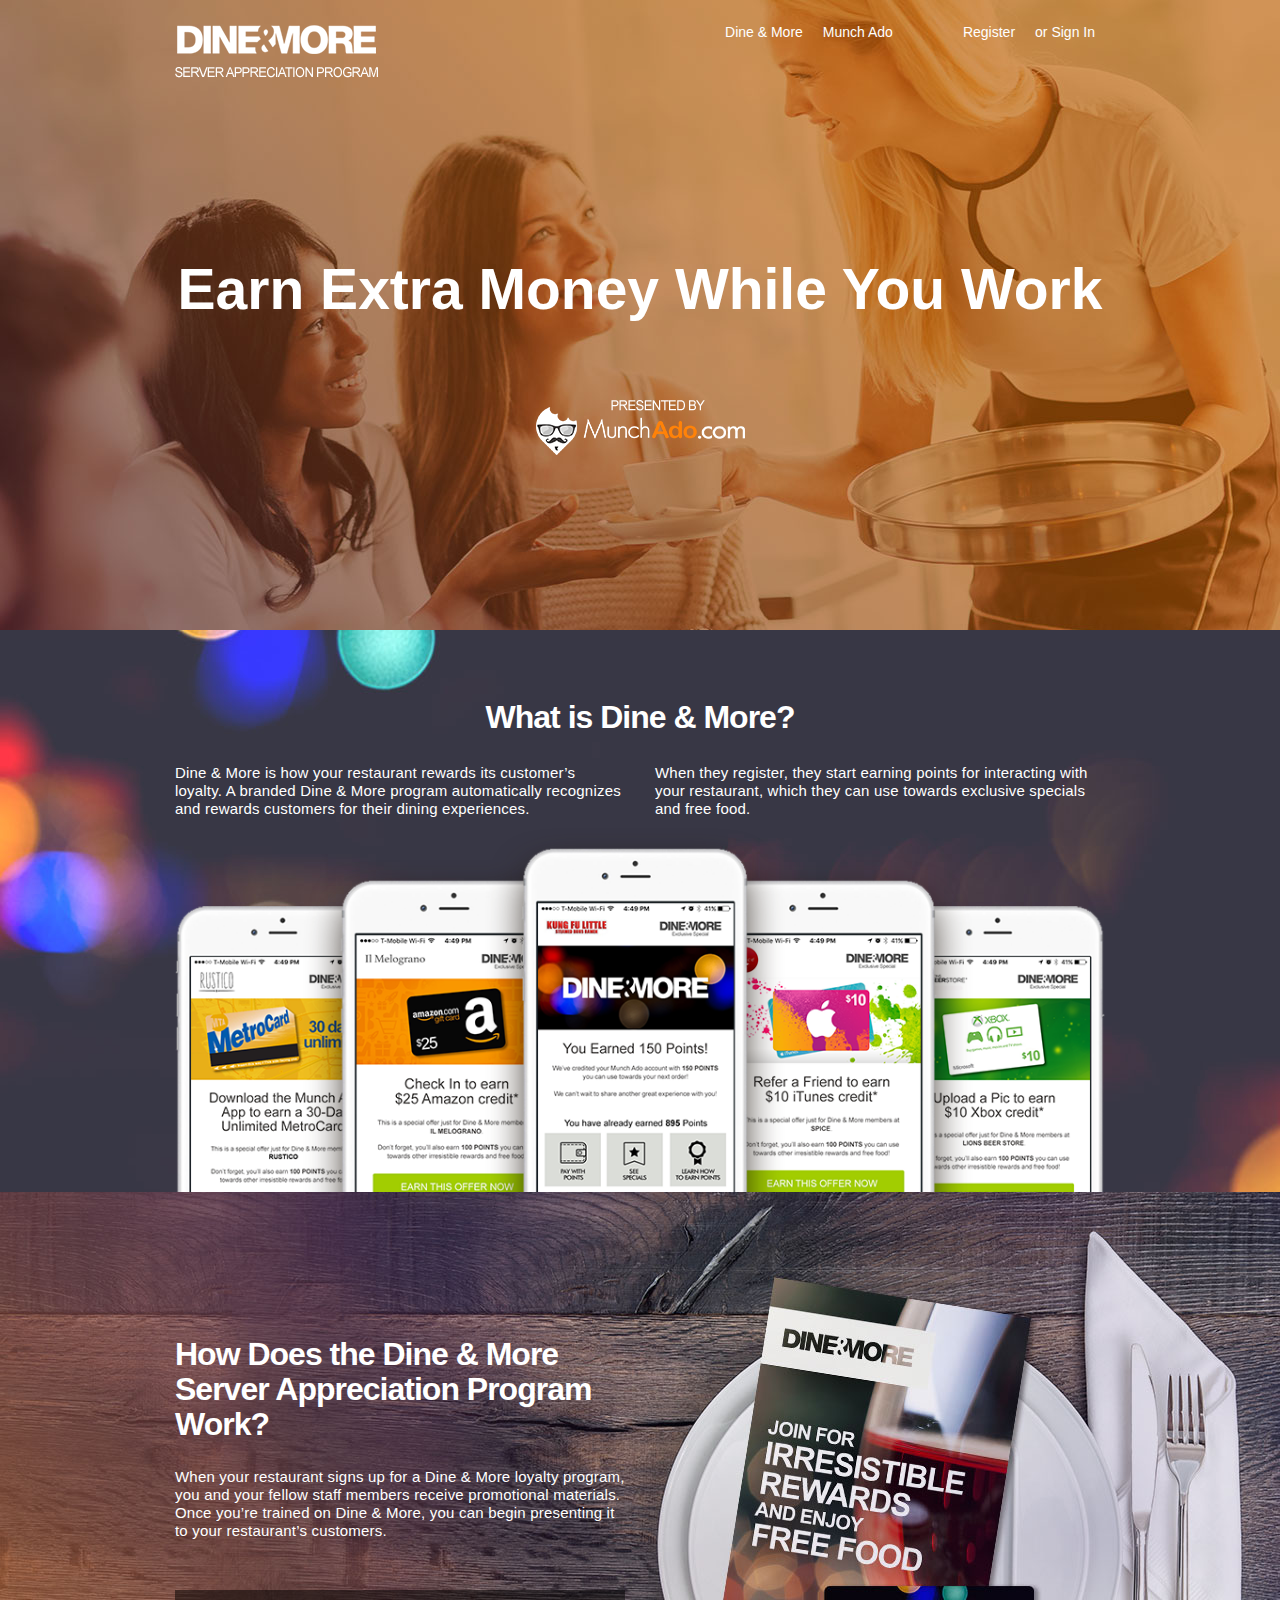
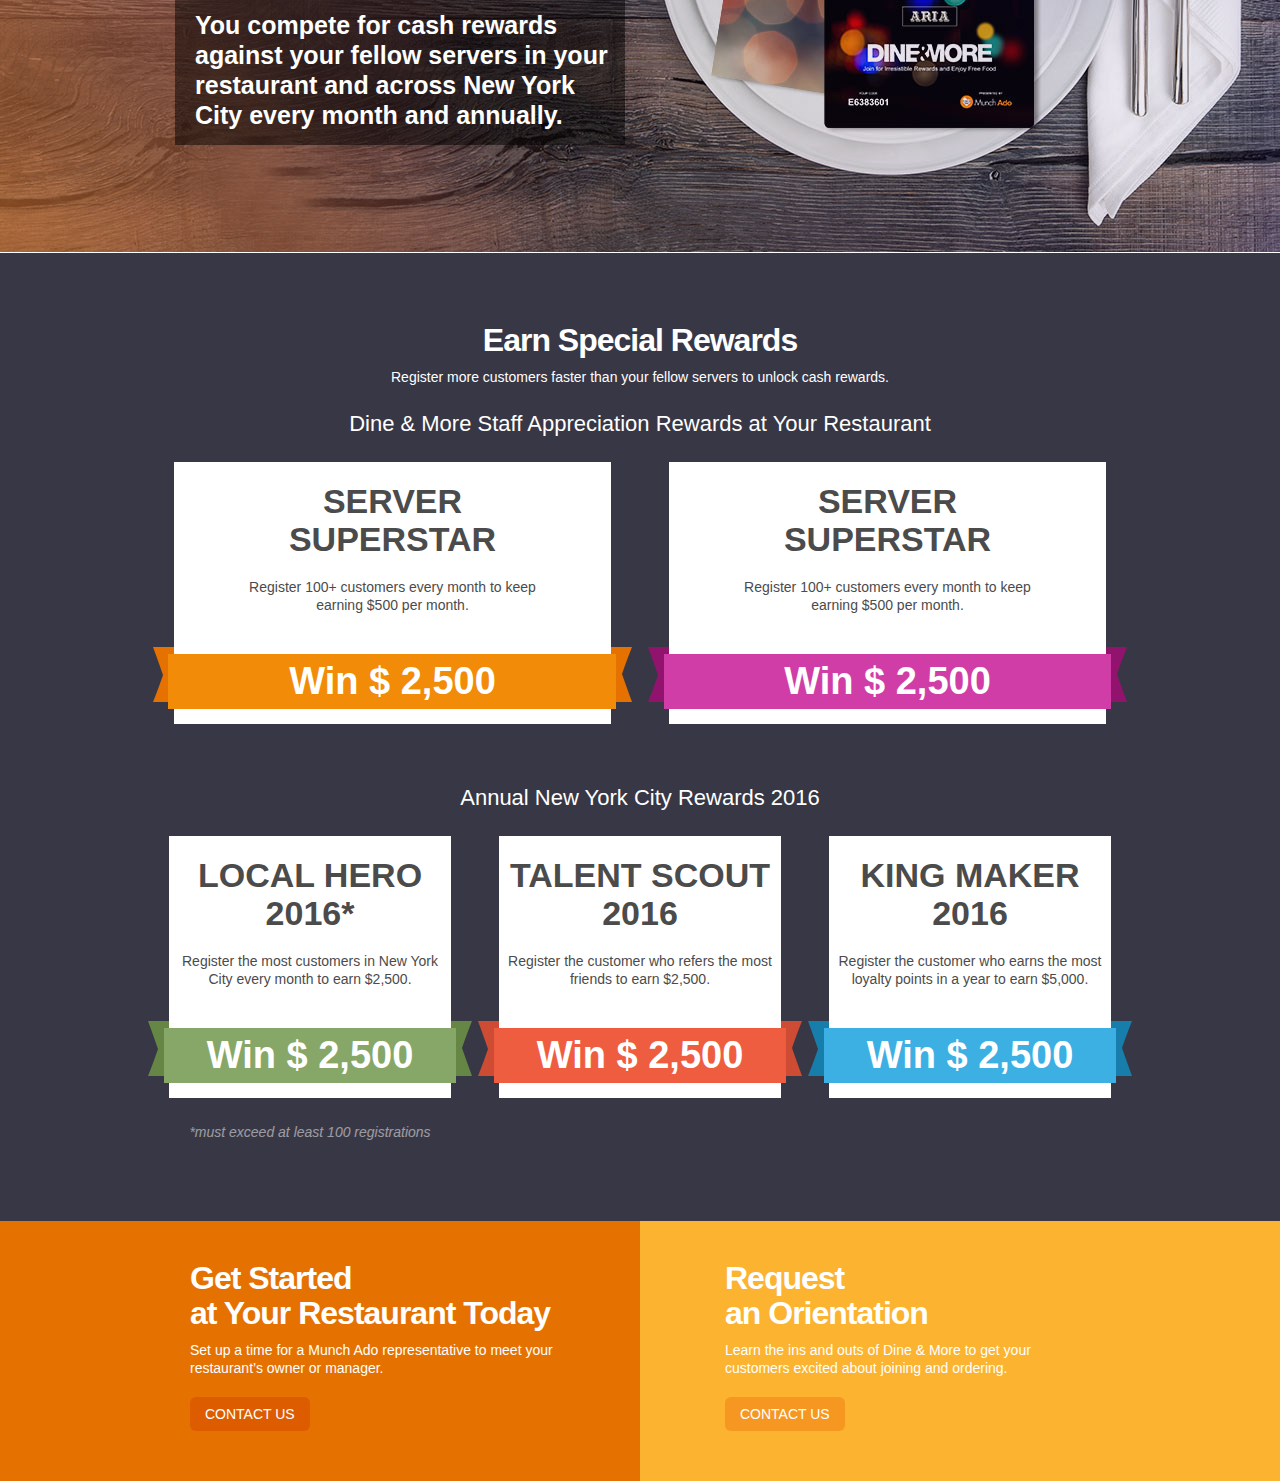
==== index.html @ 6627cf3b "bug fixing" ====
﻿<!DOCTYPE html>
<html lang="en">
<head>
    <meta charset="utf-8">
    <meta http-equiv="X-UA-Compatible" content="IE=edge">
    <meta name="viewport" content="width=device-width, initial-scale=1">
    <!-- The above 3 meta tags *must* come first in the head; any other head content must come *after* these tags -->
    <title>Dine &amp; More Staff Srogram</title>

    <!-- Bootstrap -->
    <link href="bootstrap/css/bootstrap.min.css" rel="stylesheet">
    <link href="css/main.css" rel="stylesheet">
    <script src="js/jquery.min.js"></script>
    <script type="text/javascript" src="js/jstorage.js"></script>

    <!-- HTML5 shim and Respond.js for IE8 support of HTML5 elements and media queries -->
    <!-- WARNING: Respond.js doesn't work if you view the page via file:// -->
    <!--[if lt IE 9]>
      <script src="https://oss.maxcdn.com/html5shiv/3.7.3/html5shiv.min.js"></script>
      <script src="https://oss.maxcdn.com/respond/1.4.2/respond.min.js"></script>
    <![endif]-->
<script type="text/javascript">
   if($.jStorage.get('isLoggedIn') && $.jStorage.get('isLoggedIn') == true){
      window.location.href = 'stats.html';
   }
</script>
</head>
<body>
    <main class="col-xs-12">
        <section class="firstSection row">
            <div class="w960">
                <div class="container-fluid">
                    <div class="row">
                        <nav class="navigation">
                            <!-- Brand and toggle get grouped for better mobile display -->
                            <div class="navbar-header">
                                <button type="button" class="navbar-toggle collapsed" data-toggle="collapse" data-target="#bs-example-navbar-collapse-1" aria-expanded="false">
                                    <span class="sr-only">Toggle navigation</span>
                                    <span class="icon-bar"></span>
                                    <span class="icon-bar"></span>
                                    <span class="icon-bar"></span>
                                </button>
                                <a class="navbar-brand" href="#"><img src="images/dnmstaffprogram.png" alt="D &amp; M Stafr Program" class="logoImg"></a>
                            </div>

                            <!-- Collect the nav links, forms, and other content for toggling -->
                            <div class="collapse navbar-collapse" id="bs-example-navbar-collapse-1">
                                <ul class="nav navbar-nav navbar-right">
                                    <li><a href="#">Dine &amp; More</a></li>
                                    <li><a href="https://munchado.com" target="_blank">Munch Ado</a></li>
                                    <li class="w50 hidden-xs"></li>
                                    <li><a href="#" data-toggle="modal" data-target="#myModal" id="register-popup">Register</a></li>
                                    <li><a href="#" data-toggle="modal" data-target="#myModal2" id="login-popup">or Sign In</a></li>
                                </ul>
                            </div><!-- /.navbar-collapse -->
                        </nav>
                    </div>
                    <div class="row text-center">
                        <h1 class="earnExtraMoneyTxt">Earn Extra Money While <br class="hidden-xs hidden-md hidden-lg">You Work</h1>
                        <img src="images/munchadologo.png" alt="Presented By Munchado Logo" class="munchadoLogo">
                    </div>
                </div>
            </div>
        </section>

        <section class="secondSection row">
            <div class="w960">
                <div class="container-fluid">
                    <h1 class="text-center whatIsDineNMore">What is Dine &amp; More?</h1>
                    <div class="row">
                        <div class="col-md-6">
                            <p class="para1">Dine &amp; More is how your restaurant rewards its customer’s loyalty. A branded Dine & More program automatically recognizes and rewards customers for their dining experiences. </p>
                        </div>
                        <div class="col-md-6">
                            <p class="para1">When they register, they start earning points for interacting with your restaurant, which they can use towards exclusive specials and free food.</p>
                        </div>
                        <div class="container-fluid">
                            <img src="images/mobiles-img.png" alt="" class="mobilesImg img-responsive">
                        </div>
                    </div>
                </div>
            </div>
        </section>
        <section class="thirdSection row">
            <div class="w960">
                <div class="container-fluid">
                    <div class="row">
                        <div class="col-md-6">
                            <h1 class="whatIsDineNMore">How Does the Dine &amp; More Server Appreciation Program Work?</h1>
                            <p class="para1">
                                When your restaurant signs up for a Dine &amp; More loyalty program, you and your fellow staff members receive promotional materials. Once you’re trained on
                                Dine &amp; More, you can begin presenting it to your restaurant’s customers.
                            </p>
                            <div class="blackBox">
                                You compete for cash rewards against your fellow servers in your restaurant and across New York City every month and annually.
                            </div>
                        </div>
                    </div>
                </div>
            </div>
        </section>
        <section class="fourthSection row">
            <div class="w960">
                <div class="container-fluid text-center white">
                    <div class="row">
                        <h1 class="whatIsDineNMore">Earn Special Rewards </h1>
                        <p>Register more customers faster than your fellow servers to unlock cash rewards.</p>
                        <h2 class="dNMStaffAprdiation">Dine &amp; More Staff Appreciation Rewards at Your Restaurant </h2>
                    </div>
                    <div class="row">
                        <div class="row marNonMob">
                            <div class="col-md-6">
                                <div class="winOfferBox">
                                    <h3>server superstar</h3>
                                    <p>Register 100+ customers every month to keep earning $500 per month.</p>
                                    <div class="priceDiv bgColorOrange">
                                        Win $ 2,500
                                        <img src="images/left-offer-img-orange.png" alt="" class="leftOfferImg">
                                        <img src="images/right-offer-img-orange.png" alt="" class="righttOfferImg">
                                    </div>
                                </div>
                            </div>
                            <div class="col-md-6">
                                <div class="winOfferBox">
                                    <h3>server superstar</h3>
                                    <p>Register 100+ customers every month to keep earning $500 per month.</p>
                                    <div class="priceDiv bgColorVoilet">
                                        Win $ 2,500
                                        <img src="images/left-offer-img-voilet.png" alt="" class="leftOfferImg">
                                        <img src="images/right-offer-img-voilet.png" alt="" class="righttOfferImg">
                                    </div>
                                </div>
                            </div>
                        </div>
                    </div>
                    <div class="row">&nbsp;<br>&nbsp;</div>
                    <div class="row">
                        <h2 class="dNMStaffAprdiation">Annual New York City Rewards 2016</h2>
                    </div>
                    <div class="row">
                        <div class="row marNonMob">
                            <div class="col-md-4">
                                <div class="winOfferBox">
                                    <h3>Local Hero 2016*</h3>
                                    <p>Register the most customers in New York City every month to earn $2,500.</p>
                                    <div class="priceDiv bgColorGreen">
                                        Win $ 2,500
                                        <img src="images/left-offer-img-green.png" alt="" class="leftOfferImg">
                                        <img src="images/right-offer-img-green.png" alt="" class="righttOfferImg">
                                    </div>
                                </div>
                            </div>
                            <div class="col-md-4">
                                <div class="winOfferBox">
                                    <h3>talent scout 2016</h3>
                                    <p>Register the customer who refers the most friends to earn $2,500.</p>
                                    <div class="priceDiv bgColorRed">
                                        Win $ 2,500
                                        <img src="images/left-offer-img-red.png" alt="" class="leftOfferImg">
                                        <img src="images/right-offer-img-red.png" alt="" class="righttOfferImg">
                                    </div>
                                </div>
                            </div>
                            <div class="col-md-4">
                                <div class="winOfferBox">
                                    <h3>king maker 2016</h3>
                                    <p>Register the customer who earns the most loyalty points in a year to earn $5,000.</p>
                                    <div class="priceDiv bgColorBlue">
                                        Win $ 2,500
                                        <img src="images/left-offer-img-blue.png" alt="" class="leftOfferImg">
                                        <img src="images/right-offer-img-blue.png" alt="" class="righttOfferImg">
                                    </div>
                                </div>
                            </div>
                            <div class="col-md-4 text-center">
                                <em class="alfaHalf">*must exceed at least 100 registrations</em>
                            </div>

                        </div>
                    </div>
                </div>
            </div>
        </section>
        <section class="fifthSection row">
            <div class="leftDiv col-sm-6 col-xs-12">
                <div class="getStartedDiv">
                    <h1 class="whatIsDineNMore">Get Started <br>at Your Restaurant Today </h1>
                    <p>Set up a time for a Munch Ado representative to meet your restaurant’s owner or manager.</p>
                    <div><a href="mailto:grow@munchado.biz">Contact Us</a></div>
                </div>
            </div>
            <div class="rightDiv col-sm-6  col-xs-12">
                <div class="pull-left getStartedDiv">
                    <h1 class="whatIsDineNMore">Request <br>an Orientation</h1>
                    <p>Learn the ins and outs of Dine & More to get your customers excited about joining and ordering. </p>
                    <div><a href="mailto:grow@munchado.biz">Contact Us</a></div>
                </div>
            </div>
        </section>
    </main>


    <div class="modal fade" tabindex="-1" role="dialog" id="myModal">
        <div class="modal-dialog modal-lg" role="document">
            <div class="modal-content">
                <div class="modal-header modalHeader">
                    <button type="button" class="close" data-dismiss="modal" aria-label="Close"><span aria-hidden="true">&times;</span></button>
                    <h4 class="modal-title modalTitle">Join the Dine &amp; More Server Appreciation Program to compete for cash rewards. </h4>
                </div>
                <div class="modal-body">
                    <div class="registrationDiv">
                        <div class="form-group row">
                            <div class="col-sm-4 text-right">
                                <label for="recipient-name" class="control-label">Recipient:</label>
                            </div>
                            <div class="col-sm-4">
                                <input type="text" class="form-control" name="first_name" id="first_name">
                                <p class="error-message new-location-msg hide">Sorry, We don't talk to strangers</p>
                            </div>
                            <div class="col-sm-4"><input type="text" class="form-control" name="last_name" id="last_name"></div>
                        </div>
                        <div class="form-group row">
                            <div class="col-sm-4 text-right">
                                <label for="recipient-name" class="control-label">Select Your Restaurant</label>
                            </div>
                            <div class="col-sm-8">
                                <select class="form-control" id="rest-list" name="rest-name"></select>
                                <p class="error-message new-location-msg hide">Restaurant name can not be empty</p>
                            </div>
                        </div>
                        <div class="form-group row">
                            <div class="col-sm-4 text-right">
                                <label for="recipient-name" class="control-label">Email Address <br>(Acts as yout login)</label>
                            </div>
                            <div class="col-sm-8"><input type="text" class="form-control" name="email" id="email"><p class="error-message new-location-msg hide">Hey, you forgot something</p></div>
                        </div>
                        <div class="form-group row">
                            <div class="col-sm-4 text-right">
                                <label for="recipient-name" class="control-label">Phone Number<br><small class="size12">(We will send you important updates)</small></label>
                            </div>
                            <div class="col-sm-8"><input type="text" class="form-control" name="phone" id="phone"><p class="error-message new-location-msg hide">We promise; No prank calls</p></div>
                        </div>
                        <div class="form-group row">
                            <div class="col-sm-4 text-right">
                                <label for="recipient-name" class="control-label">Password<br>(Minimum 6 digits)</label>
                            </div>
                            <div class="col-sm-8"><input type="password" class="form-control" name="password" id="password"><p class="error-message new-location-msg hide"></p></div>
                        </div>
                        <div class="row">&nbsp;</div>
                        <div class="row text-center form-group"><b> Enter the unique code on your set of membership cards</b></div>
                        <div class="row text-center form-group">
                            <div class="col-sm-4 col-xs-2 text-right"><label><img src="images/captcha-img.jpg" alt="" class="captchaImg"></label></div>
                            <div class="col-md-4 col-sm-6 col-xs-10">
                                <input type="text" class="form-control" name="loyality_code" id="loyality_code"><p class="error-message new-location-msg hide">Loyality Code can not be empty</p>
                            </div>
                        </div>
                        <div class="row text-center form-group">
                            <!-- By registering, you accept our <a href="#" class="tnc">terms and conditions</a> -->
                        </div>
                        <div class="row text-center">
                            <p class="error-message-dym hide"></p>
                        </div>
                        <div class="row text-center">
                            &nbsp;<br>
                            <img src="images/processing.gif" alt="" class="processingImg hide">
                        </div>
                        <div class="row text-center">
                            &nbsp;<br>
                            <button type="submit" class="registerNowBtn registerBtn">Register Now</button>
                        </div>
                        <div class="row text-center">
                            &nbsp;
                        </div>
                        <div class="row text-center form-group">
                            Already registered? <a href="#" class="tnc" id="sign_In">Sign in here</a>
                        </div>

                    </div>
                </div>
                <div class="modal-footer modalFooter">
                </div>
            </div><!-- /.modal-content -->
        </div><!-- /.modal-dialog -->
    </div><!-- /.modal -->
    <!-- ////////////////////////////////////////// -->

    <div class="modal fade" tabindex="-1" role="dialog" id="myModal2">
        <div class="modal-dialog modal-lg" role="document">
            <div class="modal-content">
                <div class="modal-header modalHeader">
                    <button type="button" class="close" data-dismiss="modal" aria-label="Close"><span aria-hidden="true">&times;</span></button>
                    <h4 class="modal-title modalTitle">Sign In </h4>
                </div>
                <div class="modal-body">
                    <div class="registrationDiv">

                        <div class="form-group row">
                            <div class="col-sm-4 text-right">
                                <label for="recipient-name" class="control-label">User Name</label>
                            </div>
                            <div class="col-sm-8"><input type="text" name="login_email" id="email" class="form-control"><p class="error-message-login new-location-msg hide">Hey, you forgot something</p></div>
                        </div>
                        <div class="form-group row">
                            <div class="col-sm-4 text-right">
                                <label for="recipient-name" class="control-label">Password</label>
                            </div>
                            <div class="col-sm-8"><input type="password" class="form-control" name="login_password" id="login_password"><p class="error-message-login new-location-msg hide"></p></div>
                        </div>
                        <div class="row text-center">
                            <p class="error-message-login-dym hide"></p>
                        </div>
                        <div class="row text-center">&nbsp;<br>
                            <img src="images/processing.gif" alt="" class="processingImg hide">
                            </div>
                            <div class="row text-center">
                                &nbsp;<br>
                                <button type="submit" class="registerNowBtn loginBtn">Sign In</button>
                            </div>
                            <div class="row text-center">
                                &nbsp;
                            </div>
                            <div class="row text-center form-group">
                                New User? <a href="#" class="tnc" id="register_Now">Register Now</a>
                            </div>
                        </div>
                </div>
                <div class="modal-footer modalFooter">
                </div>
            </div><!-- /.modal-content -->
        </div><!-- /.modal-dialog -->
    </div><!-- /.modal -->
    <!-- ////////////////////////////////////////// -->

    <div class="modal fade" tabindex="-1" role="dialog" id="myModal3">
        <div class="modal-dialog modal-lg" role="document">
            <div class="modal-content">
                <div class="modal-header modalHeader">
                    <button type="button" class="close" data-dismiss="modal" aria-label="Close"><span aria-hidden="true">&times;</span></button>
                    <h4 class="modal-title modalTitle">Registration Confirmation </h4>
                </div>
                <div class="modal-body">
                    <div class="registrationDiv text-center">
                        <p class="modalPara">
                            Thank you for registering. You can now compete with your fellow servers at your restaurant and citywide for cash rewards as you register diners for your restaurant’s
                            Dine & More program.
                        </p>
                    </div>
                </div>
                <div class="modal-footer modalFooter">
                </div>
            </div><!-- /.modal-content -->
        </div><!-- /.modal-dialog -->
    </div><!-- /.modal -->
    <!-- jQuery (necessary for Bootstrap's JavaScript plugins) -->
    <!-- jQuery (necessary for Bootstrap's JavaScript plugins) -->
    <script src="https://ajax.googleapis.com/ajax/libs/jquery/1.12.4/jquery.min.js"></script>
    <!-- Include all compiled plugins (below), or include individual files as needed -->
    <script src="bootstrap/js/bootstrap.min.js"></script>
    <script type="text/javascript" src="js/jstorage.js"></script>
    <script type="text/javascript" src="js/jquery.formatter.min.js"></script>
    <script type="text/javascript" src="js/utility.js"></script>
    <script type="text/javascript">
        $(document).ready(function () {
            $("#register_Now").click(function () {
                $('#myModal2').modal('hide');
                setTimeout(function () {
                    $("#myModal").modal('show')
                }, 800);
            });
            $("#sign_In").click(function () {
                $('#myModal').modal('hide');
                
                setTimeout(function () {
                    $("#myModal2").modal('show')
                }, 800);
            });
        });
    </script>
</body>
</html>
---- css/main.css ----
﻿*{-webkit-box-sizing:border-box;-moz-box-sizing:border-box;box-sizing:border-box;}
html,body {margin:0;padding:0;width:100%;font:normal 14px/18px Arial; color:#fff;}
.w960{width:100%;max-width:960px;margin:0 auto;}
.marginNone{margin:0 0 0 0;}
.firstSection{background:url(../images/home_bg.jpg) no-repeat center top;}
.w50{width:50px;height:50px;}
.logoImg{margin-top:10px;}
.navbar-toggle .icon-bar {background-color: #fff;}
nav.navigation{margin:0px;padding:0px;position:relative;}
nav.navigation ul{margin:20px 0 0;}
nav.navigation ul li a{color:#fff;padding:2px 10px;border-radius:6px;}
nav.navigation ul li a:hover,nav.navigation ul li a:focus{color:#000;background:#fff;outline:none;}
.earnExtraMoneyTxt{margin:183px 0px 75px; padding:0px; font:bold 57px/72px Arial;}
.munchadoLogo{margin-bottom:175px;}
.secondSection{background:url(../images/seccond_bg.jpg) no-repeat center top;}
.whatIsDineNMore{font-size:32px;font-weight:bold;margin:70px 0 29px;padding:0px;letter-spacing:-1px;}
p.para1{font-size:15px;letter-spacing:.2px;}
.thirdSection{background:url(../images/third_bg.jpg) no-repeat center top;}
.thirdSection .whatIsDineNMore{margin:145px 0 25px;}
.blackBox{background:rgba(0,0,0,.5);padding:20px 15px 15px 20px;font:bold 25px/30px Arial; margin:50px 0 108px;}
.fourthSection{background:#383745;padding-bottom:80px;}
.fourthSection h1{margin-bottom:10px;}
.fourthSection h1+p{margin-bottom:25px;}
.dNMStaffAprdiation{margin:0 0; padding:0; font-size:22px;line-height:26px;}
.winOfferBox{background:#fff;color:#4b4b4b;position:relative;padding-bottom:15px;margin:25px auto;width:94%;}
.winOfferBox h3{font:bold 34px/38px Arial;text-transform:uppercase;max-width:320px;width:100%;margin:0 auto;padding:20px 0;}
.winOfferBox h3 + p{width:100%;margin:0 auto;max-width:320px;}
.priceDiv{width:100%;position:relative;color:#fff;font:bold 38px/55px Arial;margin:40px 0px 0px;}
.priceDiv img{position:absolute;top:-7px;left:-21px}
.priceDiv img+img{right:-21px;left:inherit;}
.alfaHalf{opacity:.5;}
.leftDiv{background:#e57100}
.rightDiv{background:#fbb330}
.getStartedDiv{width:100%;max-width:365px;margin:10px 70px 50px 0;}
.leftDiv .getStartedDiv{float:right;}
.rightDiv .getStartedDiv{margin:10px 0px 50px 70px;}
.getStartedDiv h1.whatIsDineNMore{ margin:30px 0 10px;}
.getStartedDiv a{display:block;float:left;color:#fff;border-radius:6px;padding:8px 15px;background:#dd5c00;text-transform:uppercase;margin-top:10px;}
.rightDiv .getStartedDiv a{background:#f69722;}
.modal{color:#4b4b4b;}
.modalTitle{font:bold 26px/32px Arial;text-align:center;margin:30px auto 20px;letter-spacing:-1px;max-width:480px;}
.modalHeader,.modalFooter{border:none;}
.registrationDiv{width:100%;max-width:670px; margin:0 auto;}
label{font-weight:normal;}
.tnc{text-decoration:underline;color:#4b4b4b;}
.registerNowBtn{background:#000;color:#fff;text-transform:uppercase;font-weight:bold;padding:9px 25px;border:none;box-shadow:none;border-radius:6px;}
.modalPara{width:100%;max-width:550px;margin:0 auto;}
.error-message, .error-message-login, .error-message-dym, .error-message-login-dym{color:red;}
/*-------------------------------------------------*/
.logged .navbar-toggle .icon-bar {background-color: #000;}
.bgColorOrange{background:#f18b08;}
.bgColorVoilet{background:#d13da6}
.bgColorGreen{background:#87a768;}
.bgColorRed{background:#ef5d41;}
.bgColorBlue{background:#3cafe3;}
.bgColorYellow{background:#fbb330;}
.white{color:#fff;}
.logged{color:#4b4b4b;}
.logged .w960{max-width:1000px;}
.logged nav.navigation ul li a{color:#4b4b4b;}
.logged nav.navigation ul{margin-left:-80px;vertical-align:bottom}
.logged nav.navigation ul li a:hover{color:#fff;background:#000;}
.logged nav.navigation ul li a:focus,nav.navigation ul li a:focus{outline:none;}
.logged nav.navigation ul li + li {margin-top:12px;}
.logged nav.navigation ul li:first-child a:hover{background:none;}
.trackYourStatus{font:bold 32px/38px Arial;letter-spacing:-1px;margin:45px 0 40px}
.navTabs{margin:0;width:auto;list-style:none;border-radius:8px;border:1px solid #ddd;float:left;display:block;padding:0;overflow:hidden;}
.navTabs>li{display:block;float:left;}
.navTabs>li+li{border-left:1px solid #ddd;}
.navTabs>li>a{display:block;padding:22px 27px 20px;font-size:22px;font-weight:bold;color:#4b4b4b}
.navTabs>li>a:hover,.navTabs>li.active>a{background:#383745;color:#fff;text-decoration:none;}
.navTabs>li>a:focus{text-decoration:none;}
.tabListContainer{width:100%;max-width:547px;margin:0 auto;overflow:hidden;}
.radioButtonDIv{width:100%;margin:60px 0 40px;}
.radioButtonDIv .radio{display:inline-block;width:auto;}
.radioButtonDIv .radio + .radio{margin-left:25px;}
.radioButtonDIv input[type="radio"]{display:none;}
.selectTime .dropdown{display:inline-block;}
.selectTime .dropdown button{background:#fff;border:1px solid #ddd; border-radius:6px;padding:7px 12px;}
label.radioLabel{width:16px;height:16px;min-width:15px;min-height:16px;border-radius:16px;border:1px solid #ddd;margin:0 5px -3px 0;padding:0;}
label.radioLabel span{width:8px;height:8px;border-radius:8px;background:#253b67;margin:3px 0 0 3px;display:none;}
.radioButtonDIv input[type="radio"]:checked + label span{display:block;}
.heading2{font:bold 22px/28px Arial;}
.serverApp{margin:45px 0 25px;}
.summaryBox{border-radius:6px;padding:20px;max-width: 300px;margin: 0 auto;}
.upperDiv{font:normal 18px/24px Arial;}
.lowerDiv{font:bold 24px/30px Arial;}
.tableHeadBlack{color:#fff;border-radius:6px;}
.logged .table>tbody>tr>td, .logged .table>tbody>tr>th, .logged .table>tfoot>tr>td, .logged .table>tfoot>tr>th, .logged .table>thead>tr>td, .logged .table>thead>tr>th{border-top:0}
.logged .table-striped>tbody>tr:nth-of-type(odd) {background-color: #fff;}
.logged .table-striped>tbody>tr:nth-of-type(even)>td {background-color: #f4f5f7;}
.logged .table-striped>tbody>tr.tableFooter>td {background-color: #383745;}
.table>thead>tr>td.tableHeader{color:#fff;text-transform:uppercase;font:bold 18px/26px Arial;padding:11px 8px;border-radius:6px;}
.table>thead>tr>td.tableHeader2ndtd{padding:8px 70px;}
.table>thead+tbody>tr>td{border:none;padding:0;margin:0;}
.table>thead.tableHeadBlack+tbody>tr>td{padding:8px;}
.table>thead.tableHeadBlack>tr>th{border:none;}
.table>thead.tableHeadBlack>tr>th{background:#383745;}
.table>thead.tableHeadBlack+tbody>tr>td:first-child,.table>thead.tableHeadBlack>tr>th:first-child{border-radius:6px 0px 0px 6px;}
.table>thead.tableHeadBlack+tbody>tr>td:last-child,.table>thead.tableHeadBlack>tr>th:last-child{border-radius: 0px 6px 6px 0px;}
.tableFooter, .tableFooter>td{color:#fff;font-weight:bold;font:bold 18px/26px Arial;}
.tableFooter>td:first-child[colspan="3"]{text-align:center;border-right:none;}
td>small{font:normal 12px/16px Arial;}
table.innerTable tr>td:first-child{text-align:left;border-right:1px solid #b8b8b8;border-radius:6px 0 0 6px;}
table.innerTable tr.tableFooter > td:first-child{border-right:none;}
table.innerTable tr.tableFooter > td:first-child[colspan="3"]{border-radius:6px;}
table.innerTable tr>td:last-child{border-left:1px solid #b8b8b8;border-radius:0 6px 6px 0;}
table.innerTable tr.tableFooter>td:last-child{border-left:none;}
table.innerTable tr>td.dinaDevistd{font:normal 16.5px/18px Arial;padding:0 8px;}
table.innerTable tr>td.dinaDevistd>small{font:normal 10.5px/12px Arial}
.pastWinnersUl{margin:109px 0 0 0;padding:0;width:100%;display:block;list-style:none;font:bold 22px/26px Arial;text-align:left;}
.pastWinnersUl>li+li{margin-top:10px;}
.pastWinnersUl>li>a{color:rgba(75,75,75,.5);text-decoration:none;letter-spacing:-1px;}
.pastWinnersUl>li>a:hover, .pastWinnersUl>li>a.active{color:rgba(75,75,75,1);text-decoration:none;}
.paginationBox{margin:0px auto 10px;overflow:hidden;border-radius:5px; background:#f8f8fa;padding: 5px 0 4px;display: inline-block;}
.paginationBox a, .paginationBox ul{display:block;float:left;}
.paginationBox ul{list-style:none;margin:0px 18px;padding:0px;}
.paginationBox ul>li{display:block;float:left;width:auto;margin:0px 1px;padding:0}
.paginationBox ul>li>a{padding:4px;}
.paginationBox ul .active{font-weight:bold;}
.paginationBox a{color:#4b4b4b; text-decoration:none;}
.paginationBox>a{padding:5px;}
/*-----------------------------*/
footer .fleft {float: left;}
footer .fright {float: right!important;}
footer {font: 16px Arial;color: #4b4b4b; margin-top:15px;}
footer * {margin: 0;padding: 0;border: 0;outline: 0;font-weight: normal;-webkit-tap-highlight-color: rgba(0,0,0,0);-webkit-tap-highlight-color: transparent;}
footer a {text-decoration: none;color: #ff8208;}
footer a:hover{text-decoration: underline;color: #ff8208;}
footer div.fotterdetail {clear: both;background: #f0f0f0 url(../images/bdr_bullet.png) repeat-x top left;padding: 16px 0 0;overflow: hidden;}
footer ._960px {overflow: hidden;margin: 0 auto;max-width: 1300px;width: 96.7262%;}
footer .callout {width: 25%;float: left;min-height: 165px;position: static;padding-bottom: 10px;}
footer .callout ._title {font: 1em FuturaStd-Book;}
footer .callout:last-child ._title {float: right;width: 202px;}
footer .callout>a {font: 11px/18px Arial,Helvetica,sans-serif;font-weight: bold;float: left;clear: both;}
footer .follow {overflow: hidden;}
footer .follow a {clear: both;margin-top: 5px;}
footer .follow * {float: left;}
.follow .tooltip, .follow i {background-image: url(../images/followus_icons_updated.png);width: 63px;height: 21px;background-repeat: no-repeat;}
footer .callout .follow a i.btn_fb {background-position: 0 -132px;}
footer .callout .follow a i.btn_twitter {background-position: 0 -153px;}
footer .callout .follow a i.btn_googleplus {background-position: 0 -174px;}
.btn_blog {background-position: 0 -63px;}
.btn_pinterest {background-position: 0 -84px;}
.btn_instagram {background-position: 0 -217px;}
.tooltip {position: absolute;z-index: 99;display: block;font-size: 12px;line-height: 1.4;visibility: visible;filter: alpha(opacity=0);opacity: 0;}
.follow .tooltip, .follow i {background-image: url(../images/followus_icons_updated.png);width: 63px;height: 21px;background-repeat: no-repeat;}
.follow .tooltip {background-position: 0 -111px;background-color: #d6d6d7;color: #45484a;font-size: .75em;padding: 0 5px 0 10px;border-radius: 2px;width: inherit;line-height: 21px;margin-left: 4px;filter: alpha(opacity=100);opacity: 1;position: static;cursor: text;margin-top: 5px;}
footer .callout ._title {font: 1em FuturaStd-Book;}
.address {font: .875em FuturaStd-Book;color: #707172;float: right;}
footer .address a{display: inline;}
.address span {display: block;font-size:.875em;margin:0 0 9px 40px;color: #999a9b;}
.blacksection {background: #515151;overflow: hidden;padding: 10px 0;color: #fff;font-size: .6875em;padding-right: 10px;}
.blacksection .fleft {padding-top: 13px;}
/*-----------------------------*/

/*--Tablet--*/
@media screen and (max-width:1024px){
    .leftDiv .getStartedDiv, .rightDiv .getStartedDiv {margin: 10px 0px 50px 0px;float:left;}
    .getStartedDiv h1.whatIsDineNMore{font-size:30px;}
    .logged .tab-content .table-responsive table thead td{white-space:normal;}
    footer .btn_twitter {display: block;}
}
@media screen and (min-width:768px) and (max-width:991px){
    .munchadoLogo {margin-bottom: 100px;}
    .summaryBox.bgColorRed {padding: 32px 20px;}
}
/*---------------------MOBILE---------------------*/
@media screen and (max-width:767px){
    .marNonMob{margin:0px !important;}
section{background-size:cover !important;}
nav.navigation ul{background:rgba(0,0,0,.65);margin: 0px;padding:0px;}
nav.navigation ul li a{border-radius:0;padding:8px;}
.navbar-collapse{box-shadow:none;}
.logoImg{margin-top:0;}
.navbar-collapse{position:absolute;top:55px;left:0px;right:0px;}
.navbar-toggle{border-color:#fff;margin-top:18px;}
.logged .navbar-toggle {border-color: #000;}
.logged nav.navigation ul{margin-left:0px;background:rgba(250,250,250,.95);border:1px solid #ddd;}
/*---Navigation Part End--------*/
.earnExtraMoneyTxt {margin-top: 120px}
.munchadoLogo {margin-bottom: 15px;}
.thirdSection .whatIsDineNMore{margin-top:50px;}
.modal .text-right{text-align:left;}
.table-responsive{border:none;}
.table>thead>tr>td.tableHeader2ndtd{padding:8px 20px;}
.tabListContainer {max-width: 303px;}
.navTabs>li>a {padding: 7px 15px;font-size: 12px;}
.col-sm-4 +.col-sm-4 .summaryBox{margin-top:15px;}
}
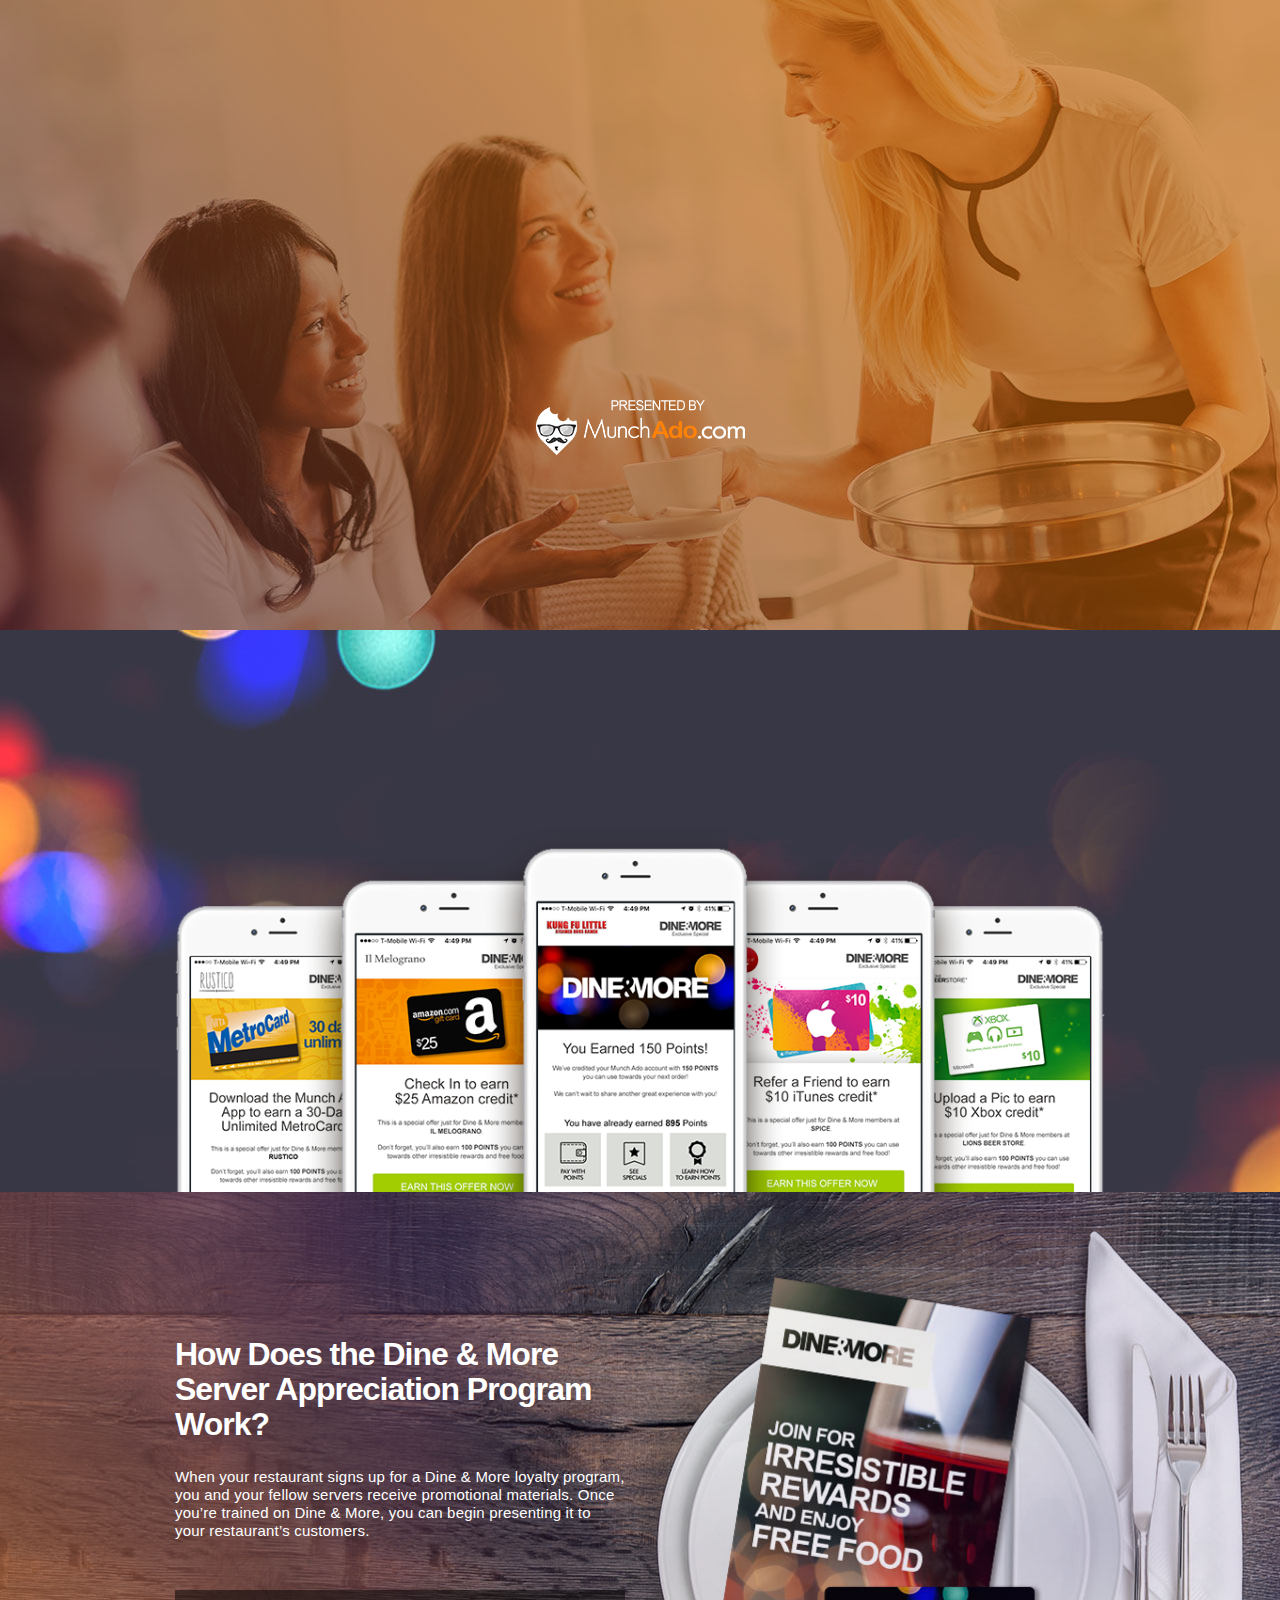
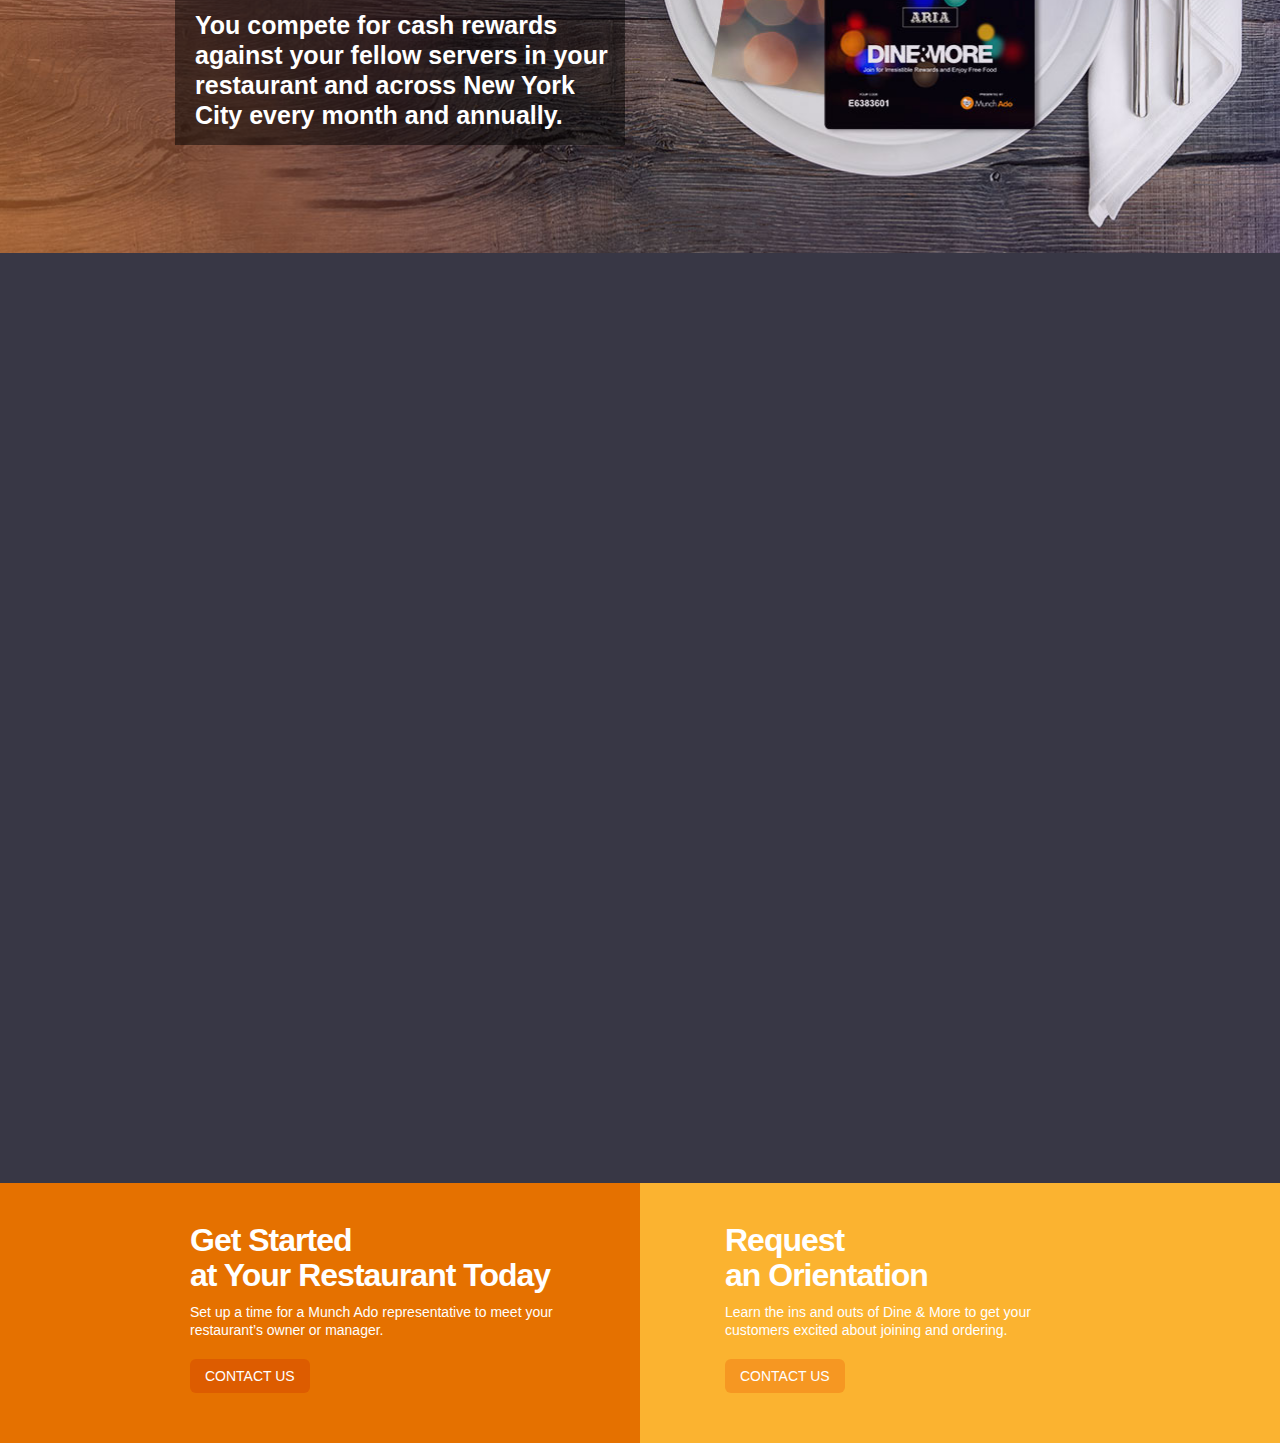
==== commit 4c6bcaee: "chenges in css" ====
--- a/index.html
+++ b/index.html
@@ -9,6 +9,7 @@
 
     <!-- Bootstrap -->
     <link href="bootstrap/css/bootstrap.min.css" rel="stylesheet">
+    <link rel="stylesheet" href="css/animate.css" media="screen and (min-width:768px)">
     <link href="css/main.css" rel="stylesheet">
     <script src="js/jquery.min.js"></script>
     <script type="text/javascript" src="js/jstorage.js"></script>
@@ -19,15 +20,15 @@
       <script src="https://oss.maxcdn.com/html5shiv/3.7.3/html5shiv.min.js"></script>
       <script src="https://oss.maxcdn.com/respond/1.4.2/respond.min.js"></script>
     <![endif]-->
-<script type="text/javascript">
-   if($.jStorage.get('isLoggedIn') && $.jStorage.get('isLoggedIn') == true){
-      window.location.href = 'stats.html';
-   }
-</script>
+    <script type="text/javascript">
+        if($.jStorage.get('isLoggedIn') && $.jStorage.get('isLoggedIn') == true){
+            window.location.href = 'stats.html';
+        }
+    </script>
 </head>
 <body>
     <main class="col-xs-12">
-        <section class="firstSection row">
+        <section class="firstSection row oveHid">
             <div class="w960">
                 <div class="container-fluid">
                     <div class="row">
@@ -40,58 +41,58 @@
                                     <span class="icon-bar"></span>
                                     <span class="icon-bar"></span>
                                 </button>
-                                <a class="navbar-brand" href="#"><img src="images/dnmstaffprogram.png" alt="D &amp; M Stafr Program" class="logoImg"></a>
+                                <a class="navbar-brand wow fadeInDown vishid" data-wow-duration="" data-wow-delay="" href="#"><img src="images/dnmstaffprogram.png" alt="D &amp; M Stafr Program" class="logoImg"></a>
                             </div>
 
                             <!-- Collect the nav links, forms, and other content for toggling -->
-                            <div class="collapse navbar-collapse" id="bs-example-navbar-collapse-1">
+                            <div class="collapse navbar-collapse fadeInDown wow vishid" data-wow-duration="" data-wow-delay=".5s" id="bs-example-navbar-collapse-1">
                                 <ul class="nav navbar-nav navbar-right">
-                                    <li><a href="#">Dine &amp; More</a></li>
+                                    <li><a href="https://munchado.com/loyalty-points" target="_blank">Dine &amp; More</a></li>
                                     <li><a href="https://munchado.com" target="_blank">Munch Ado</a></li>
                                     <li class="w50 hidden-xs"></li>
-                                    <li><a href="#" data-toggle="modal" data-target="#myModal" id="register-popup">Register</a></li>
+                                    <li><a href="#" class="register" data-toggle="modal" data-target="#myModal" id="register-popup">Register</a></li>
                                     <li><a href="#" data-toggle="modal" data-target="#myModal2" id="login-popup">or Sign In</a></li>
                                 </ul>
                             </div><!-- /.navbar-collapse -->
                         </nav>
                     </div>
                     <div class="row text-center">
-                        <h1 class="earnExtraMoneyTxt">Earn Extra Money While <br class="hidden-xs hidden-md hidden-lg">You Work</h1>
-                        <img src="images/munchadologo.png" alt="Presented By Munchado Logo" class="munchadoLogo">
+                        <h1 class="earnExtraMoneyTxt wow fadeIn vishid" data-wow-duration="" data-wow-delay="1s">Work Your Way Towards <br class="hidden-xs hidden-md hidden-lg">Cash Rewards</h1>
+                        <img src="images/munchadologo.png" alt="Presented By Munchado Logo" class="munchadoLogo wow fadeInUp" data-wow-duration="" data-wow-delay="1.5s">
                     </div>
                 </div>
             </div>
         </section>
 
-        <section class="secondSection row">
+        <section class="secondSection row oveHid">
             <div class="w960">
                 <div class="container-fluid">
-                    <h1 class="text-center whatIsDineNMore">What is Dine &amp; More?</h1>
-                    <div class="row">
-                        <div class="col-md-6">
-                            <p class="para1">Dine &amp; More is how your restaurant rewards its customer’s loyalty. A branded Dine & More program automatically recognizes and rewards customers for their dining experiences. </p>
-                        </div>
-                        <div class="col-md-6">
-                            <p class="para1">When they register, they start earning points for interacting with your restaurant, which they can use towards exclusive specials and free food.</p>
+                    <h1 class="text-center whatIsDineNMore wow fadeIn vishid" data-wow-duration="" data-wow-delay="">What is Dine &amp; More?</h1>
+                    <div class="row">
+                        <div class="col-sm-6">
+                            <p class="para1 wow fadeInLeft vishid" data-wow-duration="" data-wow-delay=".5s">Dine &amp; More is how your restaurant rewards its customers loyalty. A branded Dine & More program automatically recognizes and rewards customers for their dining experiences. </p>
+                        </div>
+                        <div class="col-sm-6">
+                            <p class="para1 wow fadeInRight vishid" data-wow-duration="" data-wow-delay=".5s">When they register, they start earning points for interacting with your restaurant, which they can use towards exclusive specials and free food.</p>
                         </div>
                         <div class="container-fluid">
-                            <img src="images/mobiles-img.png" alt="" class="mobilesImg img-responsive">
+                            <img src="images/mobiles-img.png" alt="" class="mobilesImg img-responsive wow fadeInUp" data-wow-duration="" data-wow-delay="1s">
                         </div>
                     </div>
                 </div>
             </div>
         </section>
-        <section class="thirdSection row">
+        <section class="thirdSection row oveHid">
             <div class="w960">
                 <div class="container-fluid">
                     <div class="row">
-                        <div class="col-md-6">
-                            <h1 class="whatIsDineNMore">How Does the Dine &amp; More Server Appreciation Program Work?</h1>
-                            <p class="para1">
-                                When your restaurant signs up for a Dine &amp; More loyalty program, you and your fellow staff members receive promotional materials. Once you’re trained on
+                        <div class="col-sm-6">
+                            <h1 class="whatIsDineNMore wow fadeInLeft">How Does the Dine &amp; More Server Appreciation Program Work?</h1>
+                            <p class="para1 wow fadeInLeft" data-wow-duration="" data-wow-delay=".3s">
+                                When your restaurant signs up for a Dine &amp; More loyalty program, you and your fellow servers receive promotional materials. Once you’re trained on
                                 Dine &amp; More, you can begin presenting it to your restaurant’s customers.
                             </p>
-                            <div class="blackBox">
+                            <div class="blackBox wow fadeInLeft" data-wow-duration="" data-wow-delay=".5s">
                                 You compete for cash rewards against your fellow servers in your restaurant and across New York City every month and annually.
                             </div>
                         </div>
@@ -99,18 +100,18 @@
                 </div>
             </div>
         </section>
-        <section class="fourthSection row">
+        <section class="fourthSection row oveHid">
             <div class="w960">
                 <div class="container-fluid text-center white">
-                    <div class="row">
-                        <h1 class="whatIsDineNMore">Earn Special Rewards </h1>
-                        <p>Register more customers faster than your fellow servers to unlock cash rewards.</p>
-                        <h2 class="dNMStaffAprdiation">Dine &amp; More Staff Appreciation Rewards at Your Restaurant </h2>
-                    </div>
-                    <div class="row">
-                        <div class="row marNonMob">
+                    <div class="row oveHid">
+                        <h1 class="whatIsDineNMore wow fadeInDown vishid">Earn Special Rewards </h1>
+                        <p class="wow fadeInDown vishid" data-wow-duration="" data-wow-delay=".25s">Register more customers faster than your fellow servers to unlock cash rewards.</p>
+                        <h2 class="dNMStaffAprdiation wow fadeInDown vishid" data-wow-duration="" data-wow-delay=".5s">Dine &amp; More Server Appreciation Rewards at Your Restaurant </h2>
+                    </div>
+                    <div class="row">
+                        <div class="row marNonMob oveHid">
                             <div class="col-md-6">
-                                <div class="winOfferBox">
+                                <div class="winOfferBox wow fadeInDown vishid" data-wow-duration="" data-wow-delay=".9s">
                                     <h3>server superstar</h3>
                                     <p>Register 100+ customers every month to keep earning $500 per month.</p>
                                     <div class="priceDiv bgColorOrange">
@@ -121,9 +122,9 @@
                                 </div>
                             </div>
                             <div class="col-md-6">
-                                <div class="winOfferBox">
-                                    <h3>server superstar</h3>
-                                    <p>Register 100+ customers every month to keep earning $500 per month.</p>
+                                <div class="winOfferBox wow fadeInDown vishid" data-wow-duration="" data-wow-delay="1.4s">
+                                    <h3>Server Speedster</h3>
+                                    <p>Be the first server to register 100 customers at your restaurant to earn $1,000.</p>
                                     <div class="priceDiv bgColorVoilet">
                                         Win $ 2,500
                                         <img src="images/left-offer-img-voilet.png" alt="" class="leftOfferImg">
@@ -135,14 +136,14 @@
                     </div>
                     <div class="row">&nbsp;<br>&nbsp;</div>
                     <div class="row">
-                        <h2 class="dNMStaffAprdiation">Annual New York City Rewards 2016</h2>
-                    </div>
-                    <div class="row">
-                        <div class="row marNonMob">
+                        <h2 class="dNMStaffAprdiation wow fadeInDown vishid" data-wow-duration="" data-wow-delay="">Annual New York City Rewards 2016</h2>
+                    </div>
+                    <div class="row">
+                        <div class="row marNonMob oveHid">
                             <div class="col-md-4">
-                                <div class="winOfferBox">
-                                    <h3>Local Hero 2016*</h3>
-                                    <p>Register the most customers in New York City every month to earn $2,500.</p>
+                                <div class="winOfferBox wow fadeInDown vishid" data-wow-duration="" data-wow-delay=".5s">
+                                    <h3>Local Hero*</h3>
+                                    <p>Register the most customers in New York City to earn $2,500.</p>
                                     <div class="priceDiv bgColorGreen">
                                         Win $ 2,500
                                         <img src="images/left-offer-img-green.png" alt="" class="leftOfferImg">
@@ -151,8 +152,8 @@
                                 </div>
                             </div>
                             <div class="col-md-4">
-                                <div class="winOfferBox">
-                                    <h3>talent scout 2016</h3>
+                                <div class="winOfferBox wow fadeInDown vishid" data-wow-duration="" data-wow-delay="1s">
+                                    <h3>talent scout</h3>
                                     <p>Register the customer who refers the most friends to earn $2,500.</p>
                                     <div class="priceDiv bgColorRed">
                                         Win $ 2,500
@@ -162,9 +163,9 @@
                                 </div>
                             </div>
                             <div class="col-md-4">
-                                <div class="winOfferBox">
-                                    <h3>king maker 2016</h3>
-                                    <p>Register the customer who earns the most loyalty points in a year to earn $5,000.</p>
+                                <div class="winOfferBox wow fadeInDown vishid" data-wow-duration="" data-wow-delay="1.5s">
+                                    <h3>king maker</h3>
+                                    <p>Register the customer who earns the most loyalty points in a year to earn $2,500.</p>
                                     <div class="priceDiv bgColorBlue">
                                         Win $ 2,500
                                         <img src="images/left-offer-img-blue.png" alt="" class="leftOfferImg">
@@ -172,7 +173,7 @@
                                     </div>
                                 </div>
                             </div>
-                            <div class="col-md-4 text-center">
+                            <div class="col-md-4 text-center wow fadeInRight vishid" data-wow-duration="" data-wow-delay=".5s">
                                 <em class="alfaHalf">*must exceed at least 100 registrations</em>
                             </div>
 
@@ -209,15 +210,15 @@
                 </div>
                 <div class="modal-body">
                     <div class="registrationDiv">
-                        <div class="form-group row">
-                            <div class="col-sm-4 text-right">
-                                <label for="recipient-name" class="control-label">Recipient:</label>
-                            </div>
-                            <div class="col-sm-4">
-                                <input type="text" class="form-control" name="first_name" id="first_name">
+                        <div class="row">
+                            <div class="col-sm-4 text-right">
+                                <label for="recipient-name" class="control-label">Name</label>
+                            </div>
+                            <div class="col-sm-4 form-group">
+                                <input type="text" class="form-control" name="first_name" id="first_name" placeholder="First Name">
                                 <p class="error-message new-location-msg hide">Sorry, We don't talk to strangers</p>
                             </div>
-                            <div class="col-sm-4"><input type="text" class="form-control" name="last_name" id="last_name"></div>
+                            <div class="col-sm-4 form-group"><input type="text" class="form-control" name="last_name" id="last_name" placeholder="Last Name"></div>
                         </div>
                         <div class="form-group row">
                             <div class="col-sm-4 text-right">
@@ -230,13 +231,13 @@
                         </div>
                         <div class="form-group row">
                             <div class="col-sm-4 text-right">
-                                <label for="recipient-name" class="control-label">Email Address <br>(Acts as yout login)</label>
+                                <label for="recipient-name" class="control-label">Email Address <br>(Acts as your login)</label>
                             </div>
                             <div class="col-sm-8"><input type="text" class="form-control" name="email" id="email"><p class="error-message new-location-msg hide">Hey, you forgot something</p></div>
                         </div>
                         <div class="form-group row">
                             <div class="col-sm-4 text-right">
-                                <label for="recipient-name" class="control-label">Phone Number<br><small class="size12">(We will send you important updates)</small></label>
+                                <label for="recipient-name" class="control-label">Phone Number<br><small class="size12">(We need your number to send you important updates)</small></label>
                             </div>
                             <div class="col-sm-8"><input type="text" class="form-control" name="phone" id="phone"><p class="error-message new-location-msg hide">We promise; No prank calls</p></div>
                         </div>
@@ -246,33 +247,39 @@
                             </div>
                             <div class="col-sm-8"><input type="password" class="form-control" name="password" id="password"><p class="error-message new-location-msg hide"></p></div>
                         </div>
-                        <div class="row">&nbsp;</div>
+                        <div class="row form-group">&nbsp;</div>
                         <div class="row text-center form-group"><b> Enter the unique code on your set of membership cards</b></div>
-                        <div class="row text-center form-group">
+                        <div class="row text-left form-group">
                             <div class="col-sm-4 col-xs-2 text-right"><label><img src="images/captcha-img.jpg" alt="" class="captchaImg"></label></div>
                             <div class="col-md-4 col-sm-6 col-xs-10">
                                 <input type="text" class="form-control" name="loyality_code" id="loyality_code"><p class="error-message new-location-msg hide">Loyality Code can not be empty</p>
                             </div>
                         </div>
+                        <div class="row form-group">
+                            <div class="col-sm-4 col-xs-2 text-right"></div>
+                            <div class="col-sm-8 col-xs-10">By registering, you accept our <a href="#" class="tnc">terms and conditions</a> </div>
+                        </div>
+                        <div class="row text-center">
+                            <div class="col-sm-4 col-xs-2 text-right"></div>
+                            <div class="col-md-4 col-sm-6 col-xs-10">
+                                <p class="error-message-dym hide"></p>
+                            </div>
+                        </div>
                         <div class="row text-center form-group">
-                            <!-- By registering, you accept our <a href="#" class="tnc">terms and conditions</a> -->
-                        </div>
-                        <div class="row text-center">
-                            <p class="error-message-dym hide"></p>
-                        </div>
-                        <div class="row text-center">
                             &nbsp;<br>
                             <img src="images/processing.gif" alt="" class="processingImg hide">
                         </div>
-                        <div class="row text-center">
-                            &nbsp;<br>
-                            <button type="submit" class="registerNowBtn registerBtn">Register Now</button>
+                        <div class="row text-left">
+                            <div class="col-sm-4 col-xs-2 text-right"></div>
+                            <div class="col-md-4 col-sm-6 col-xs-10"><button type="submit" class="registerNowBtn registerBtn">Register Now</button></div>
+
                         </div>
                         <div class="row text-center">
                             &nbsp;
                         </div>
-                        <div class="row text-center form-group">
-                            Already registered? <a href="#" class="tnc" id="sign_In">Sign in here</a>
+                        <div class="row text-left form-group">
+                            <div class="col-sm-4 col-xs-2 text-right">&nbsp;</div>
+                            <div class="col-sm-8 col-xs-10">Already registered? <a href="#" class="tnc" id="sign_In">Sign in here</a></div>
                         </div>
 
                     </div>
@@ -306,23 +313,25 @@
                             </div>
                             <div class="col-sm-8"><input type="password" class="form-control" name="login_password" id="login_password"><p class="error-message-login new-location-msg hide"></p></div>
                         </div>
+                        <div class="row text-left">
+                            <div class="col-sm-4 text-right"></div>
+                            <div class="col-sm-8"><p class="error-message-login-dym hide"></p></div>
+                        </div>
                         <div class="row text-center">
-                            <p class="error-message-login-dym hide"></p>
-                        </div>
-                        <div class="row text-center">&nbsp;<br>
+                            &nbsp;<br>
                             <img src="images/processing.gif" alt="" class="processingImg hide">
-                            </div>
-                            <div class="row text-center">
-                                &nbsp;<br>
-                                <button type="submit" class="registerNowBtn loginBtn">Sign In</button>
-                            </div>
-                            <div class="row text-center">
-                                &nbsp;
-                            </div>
-                            <div class="row text-center form-group">
-                                New User? <a href="#" class="tnc" id="register_Now">Register Now</a>
-                            </div>
-                        </div>
+                        </div>
+                        <div class="row text-center">
+                            &nbsp;<br>
+                            <button type="submit" class="registerNowBtn loginBtn">Sign In</button>
+                        </div>
+                        <div class="row text-center">
+                            &nbsp;
+                        </div>
+                        <div class="row text-center form-group">
+                            New User? <a href="#" class="tnc" id="register_Now">Register Now</a>
+                        </div>
+                    </div>
                 </div>
                 <div class="modal-footer modalFooter">
                 </div>
@@ -359,6 +368,19 @@
     <script type="text/javascript" src="js/jstorage.js"></script>
     <script type="text/javascript" src="js/jquery.formatter.min.js"></script>
     <script type="text/javascript" src="js/utility.js"></script>
+    <script src="js/wow.min.js"></script>
+    <script>
+        var wow = new WOW(
+                  {
+                      boxClass: 'wow',      // default
+                      animateClass: 'animated', // default
+                      offset: 0,          // default
+                      mobile: true,       // default
+                      live: true        // default
+                  }
+                )
+        wow.init();
+    </script>
     <script type="text/javascript">
         $(document).ready(function () {
             $("#register_Now").click(function () {
@@ -369,12 +391,16 @@
             });
             $("#sign_In").click(function () {
                 $('#myModal').modal('hide');
-                
+
                 setTimeout(function () {
                     $("#myModal2").modal('show')
                 }, 800);
             });
+            setTimeout(function () {
+                Staff.inputFormatter();
+            }, 1000);
         });
     </script>
+
 </body>
 </html>--- a/css/main.css
+++ b/css/main.css
@@ -2,20 +2,24 @@
 html,body {margin:0;padding:0;width:100%;font:normal 14px/18px Arial; color:#fff;}
 .w960{width:100%;max-width:960px;margin:0 auto;}
 .marginNone{margin:0 0 0 0;}
-.firstSection{background:url(../images/home_bg.jpg) no-repeat center top;}
+.firstSection{background:#7e4206 url(../images/home_bg.jpg) no-repeat center top / cover;}
 .w50{width:50px;height:50px;}
+.vishid{visibility:hidden;}
+.ofXHid{overflow-x:hidden;}
+.oveHid{overflow:hidden}
 .logoImg{margin-top:10px;}
 .navbar-toggle .icon-bar {background-color: #fff;}
 nav.navigation{margin:0px;padding:0px;position:relative;}
 nav.navigation ul{margin:20px 0 0;}
 nav.navigation ul li a{color:#fff;padding:2px 10px;border-radius:6px;}
-nav.navigation ul li a:hover,nav.navigation ul li a:focus{color:#000;background:#fff;outline:none;}
-.earnExtraMoneyTxt{margin:183px 0px 75px; padding:0px; font:bold 57px/72px Arial;}
+nav.navigation ul li a:hover,nav.navigation ul li a:focus{background:transparent;outline:none;}
+nav.navigation ul li a.register{color:#000;background:#fff;outline:none;}
+.earnExtraMoneyTxt{margin:183px 0px 75px; padding:0px; font:bold 54px/72px Arial;letter-spacing:-2px;}
 .munchadoLogo{margin-bottom:175px;}
-.secondSection{background:url(../images/seccond_bg.jpg) no-repeat center top;}
+.secondSection{background:#2b2a38 url(../images/seccond_bg.jpg) no-repeat center top / cover;}
 .whatIsDineNMore{font-size:32px;font-weight:bold;margin:70px 0 29px;padding:0px;letter-spacing:-1px;}
 p.para1{font-size:15px;letter-spacing:.2px;}
-.thirdSection{background:url(../images/third_bg.jpg) no-repeat center top;}
+.thirdSection{background:#4f3139 url(../images/third_bg.jpg) no-repeat center top / cover;}
 .thirdSection .whatIsDineNMore{margin:145px 0 25px;}
 .blackBox{background:rgba(0,0,0,.5);padding:20px 15px 15px 20px;font:bold 25px/30px Arial; margin:50px 0 108px;}
 .fourthSection{background:#383745;padding-bottom:80px;}
@@ -43,9 +47,9 @@
 .registrationDiv{width:100%;max-width:670px; margin:0 auto;}
 label{font-weight:normal;}
 .tnc{text-decoration:underline;color:#4b4b4b;}
-.registerNowBtn{background:#000;color:#fff;text-transform:uppercase;font-weight:bold;padding:9px 25px;border:none;box-shadow:none;border-radius:6px;}
+.registerNowBtn{background:#000;color:#fff;text-transform:uppercase;font-weight:bold;padding:9px 25px;border:none;box-shadow:none;border-radius:6px;min-width:160px;}
 .modalPara{width:100%;max-width:550px;margin:0 auto;}
-.error-message, .error-message-login, .error-message-dym, .error-message-login-dym{color:red;}
+.error-message, .error-message-login, .error-message-dym, .error-message-login-dym{color:red;padding-top:5px;text-align:left;}
 /*-------------------------------------------------*/
 .logged .navbar-toggle .icon-bar {background-color: #000;}
 .bgColorOrange{background:#f18b08;}
@@ -59,7 +63,7 @@
 .logged .w960{max-width:1000px;}
 .logged nav.navigation ul li a{color:#4b4b4b;}
 .logged nav.navigation ul{margin-left:-80px;vertical-align:bottom}
-.logged nav.navigation ul li a:hover{color:#fff;background:#000;}
+.logged nav.navigation ul li a.enroll{color:#fff;background:#000;}
 .logged nav.navigation ul li a:focus,nav.navigation ul li a:focus{outline:none;}
 .logged nav.navigation ul li + li {margin-top:12px;}
 .logged nav.navigation ul li:first-child a:hover{background:none;}
@@ -112,7 +116,7 @@
 .pastWinnersUl>li+li{margin-top:10px;}
 .pastWinnersUl>li>a{color:rgba(75,75,75,.5);text-decoration:none;letter-spacing:-1px;}
 .pastWinnersUl>li>a:hover, .pastWinnersUl>li>a.active{color:rgba(75,75,75,1);text-decoration:none;}
-.paginationBox{margin:0px auto 10px;overflow:hidden;border-radius:5px; background:#f8f8fa;padding: 5px 0 4px;display: inline-block;}
+.paginationBox{margin:0px auto;overflow:hidden;width:100%;max-width:193px;border-radius:5px; background:#f8f8fa;padding: 5px 0 4px;}
 .paginationBox a, .paginationBox ul{display:block;float:left;}
 .paginationBox ul{list-style:none;margin:0px 18px;padding:0px;}
 .paginationBox ul>li{display:block;float:left;width:auto;margin:0px 1px;padding:0}
@@ -169,22 +173,35 @@
 @media screen and (max-width:767px){
     .marNonMob{margin:0px !important;}
 section{background-size:cover !important;}
-nav.navigation ul{background:rgba(0,0,0,.65);margin: 0px;padding:0px;}
+nav.navigation ul{background:rgba(0,0,0,.65);margin: 0px;padding:0px;position:relative;}
+nav.navigation ul:after{content:"";display:block;position:absolute;right:15px;top:-10px;border:5px solid rgba(0,0,0,0);border-bottom-color:rgba(0,0,0,.65);}
+.logged nav.navigation ul:after{border-bottom-color:#ddd;}
 nav.navigation ul li a{border-radius:0;padding:8px;}
 .navbar-collapse{box-shadow:none;}
 .logoImg{margin-top:0;}
-.navbar-collapse{position:absolute;top:55px;left:0px;right:0px;}
+.navbar-collapse{position:absolute;top:55px;left:0px;right:0px;padding-top:5px;}
 .navbar-toggle{border-color:#fff;margin-top:18px;}
 .logged .navbar-toggle {border-color: #000;}
 .logged nav.navigation ul{margin-left:0px;background:rgba(250,250,250,.95);border:1px solid #ddd;}
 /*---Navigation Part End--------*/
 .earnExtraMoneyTxt {margin-top: 120px}
 .munchadoLogo {margin-bottom: 15px;}
+.whatIsDineNMore{font-size:30px;}
+.secondSection .whatIsDineNMore{text-align:left;}
+.thirdSection{position:relative;background-position-x:right;}
+.thirdSection:before {content: "";display: block;position: absolute;left: 0px;right: 0px;top: 0px;bottom: 0px;background: rgba(0,0,0,.5);z-index: 0;}
 .thirdSection .whatIsDineNMore{margin-top:50px;}
+.fourthSection h1+p, .dNMStaffAprdiation{padding-left:15px;padding-right:15px;}
+.winOfferBox h3 + p{padding:0px 10px;}
 .modal .text-right{text-align:left;}
 .table-responsive{border:none;}
 .table>thead>tr>td.tableHeader2ndtd{padding:8px 20px;}
 .tabListContainer {max-width: 303px;}
 .navTabs>li>a {padding: 7px 15px;font-size: 12px;}
 .col-sm-4 +.col-sm-4 .summaryBox{margin-top:15px;}
+
+}
+@media screen and (max-width:320px){
+    .earnExtraMoneyTxt {margin: 60px 0px 45px;line-height:50px;}
+    
 }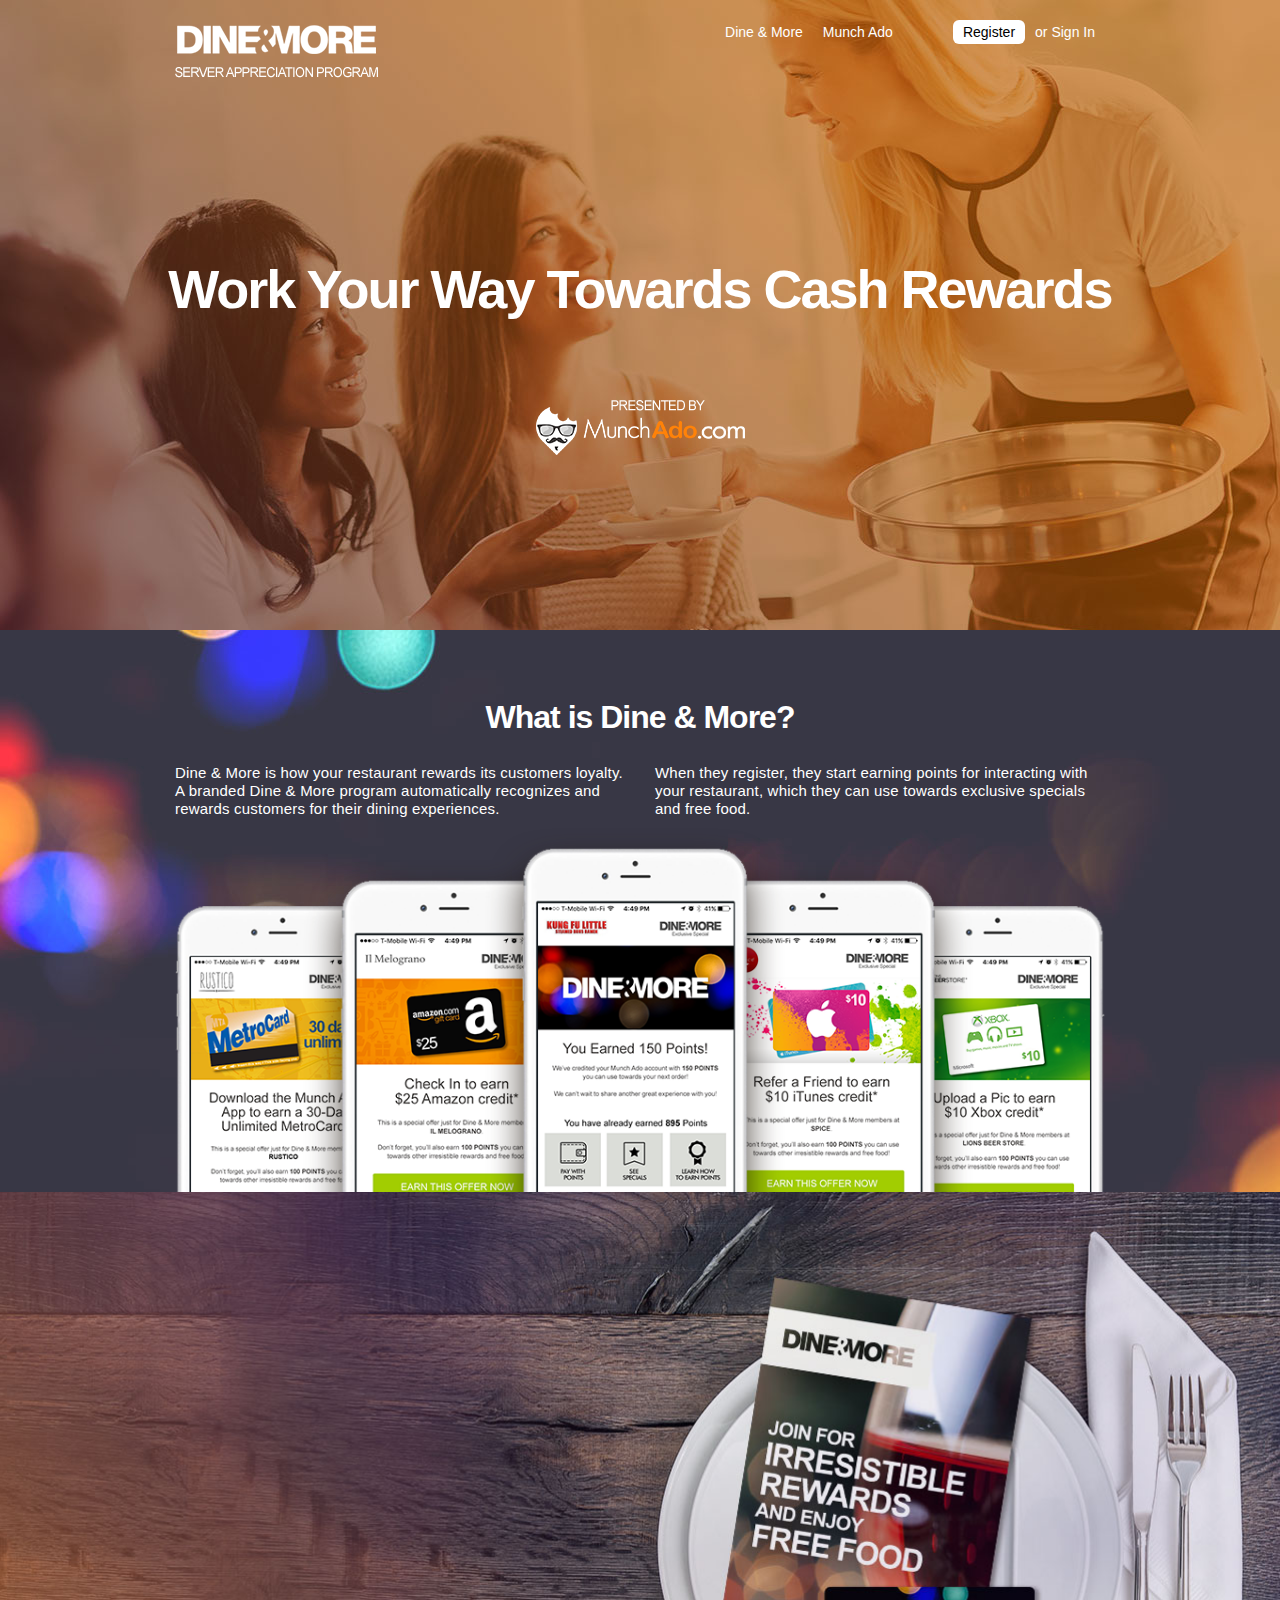
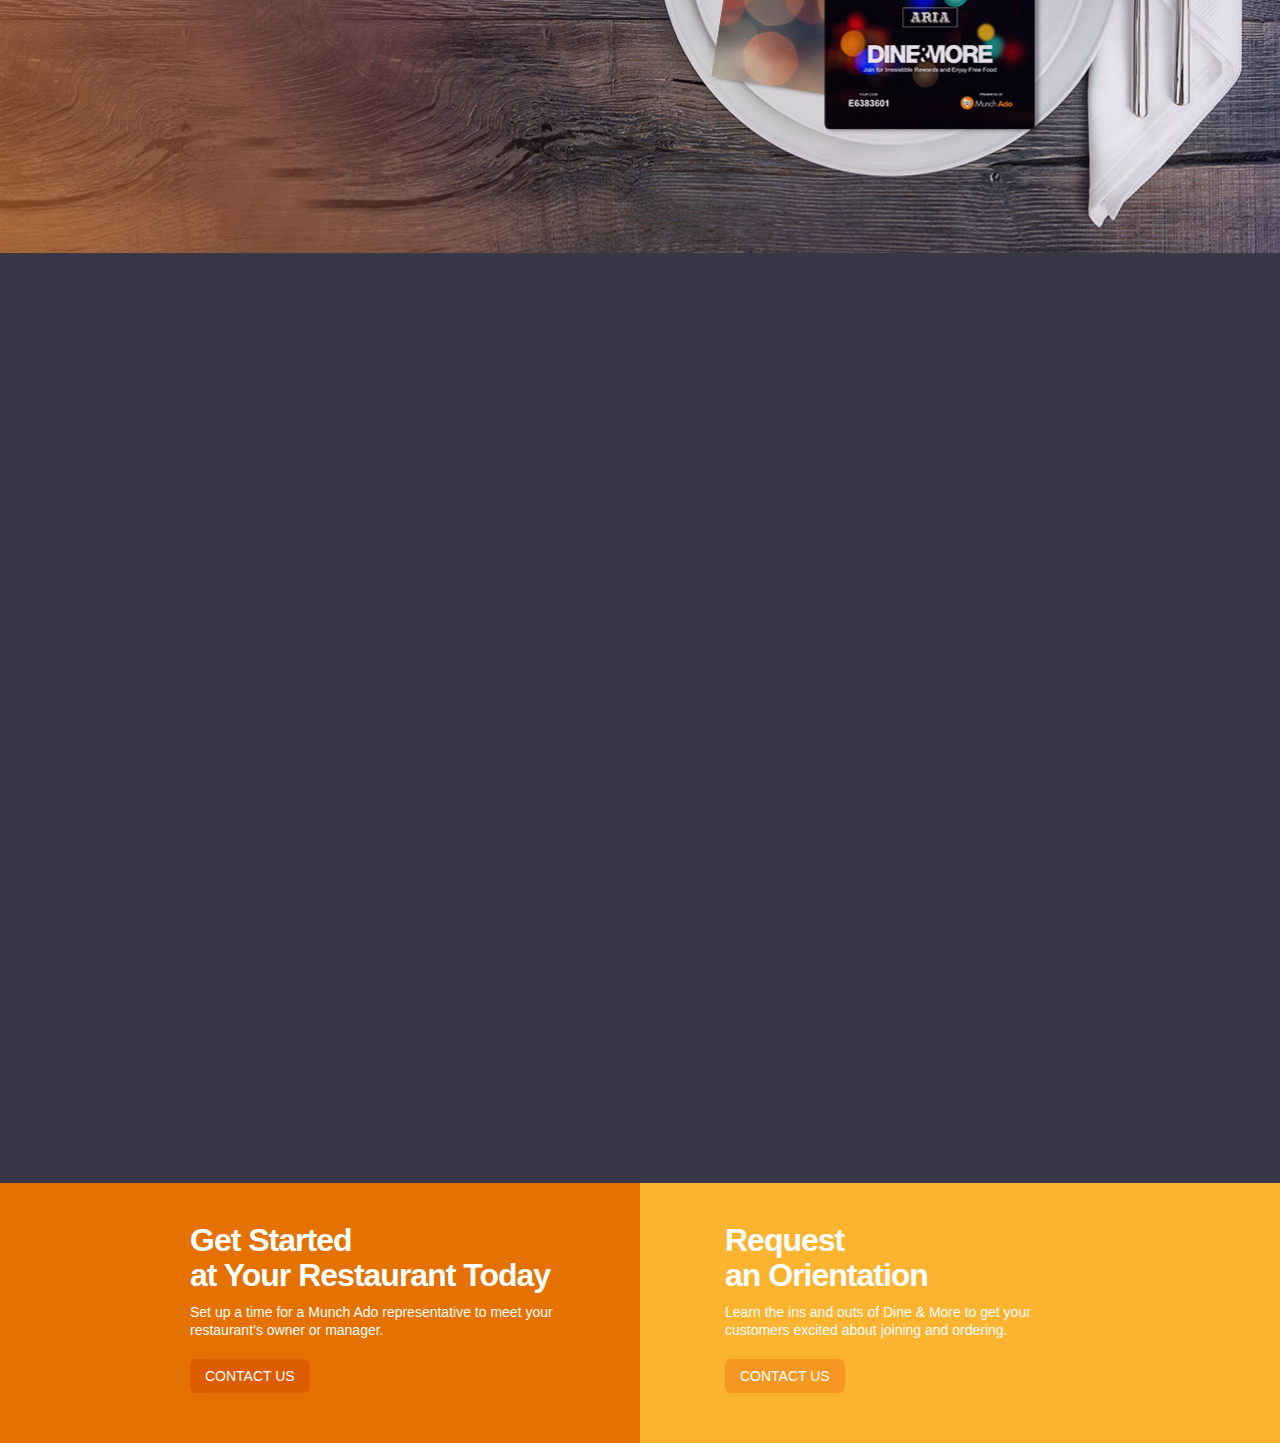
==== commit acdb6fab: "add index file" ====
--- a/index.html
+++ b/index.html
@@ -251,7 +251,7 @@
                         <div class="row text-center form-group"><b> Enter the unique code on your set of membership cards</b></div>
                         <div class="row text-left form-group">
                             <div class="col-sm-4 col-xs-2 text-right"><label><img src="images/captcha-img.jpg" alt="" class="captchaImg"></label></div>
-                            <div class="col-md-4 col-sm-6 col-xs-10">
+                            <div class="col-sm-8 col-xs-10">
                                 <input type="text" class="form-control" name="loyality_code" id="loyality_code"><p class="error-message new-location-msg hide">Loyality Code can not be empty</p>
                             </div>
                         </div>
@@ -261,7 +261,7 @@
                         </div>
                         <div class="row text-center">
                             <div class="col-sm-4 col-xs-2 text-right"></div>
-                            <div class="col-md-4 col-sm-6 col-xs-10">
+                            <div class="col-sm-8 col-xs-10">
                                 <p class="error-message-dym hide"></p>
                             </div>
                         </div>
@@ -271,7 +271,7 @@
                         </div>
                         <div class="row text-left">
                             <div class="col-sm-4 col-xs-2 text-right"></div>
-                            <div class="col-md-4 col-sm-6 col-xs-10"><button type="submit" class="registerNowBtn registerBtn">Register Now</button></div>
+                            <div class="col-sm-8 col-xs-10"><button type="submit" class="registerNowBtn registerBtn">Register Now</button></div>
 
                         </div>
                         <div class="row text-center">
